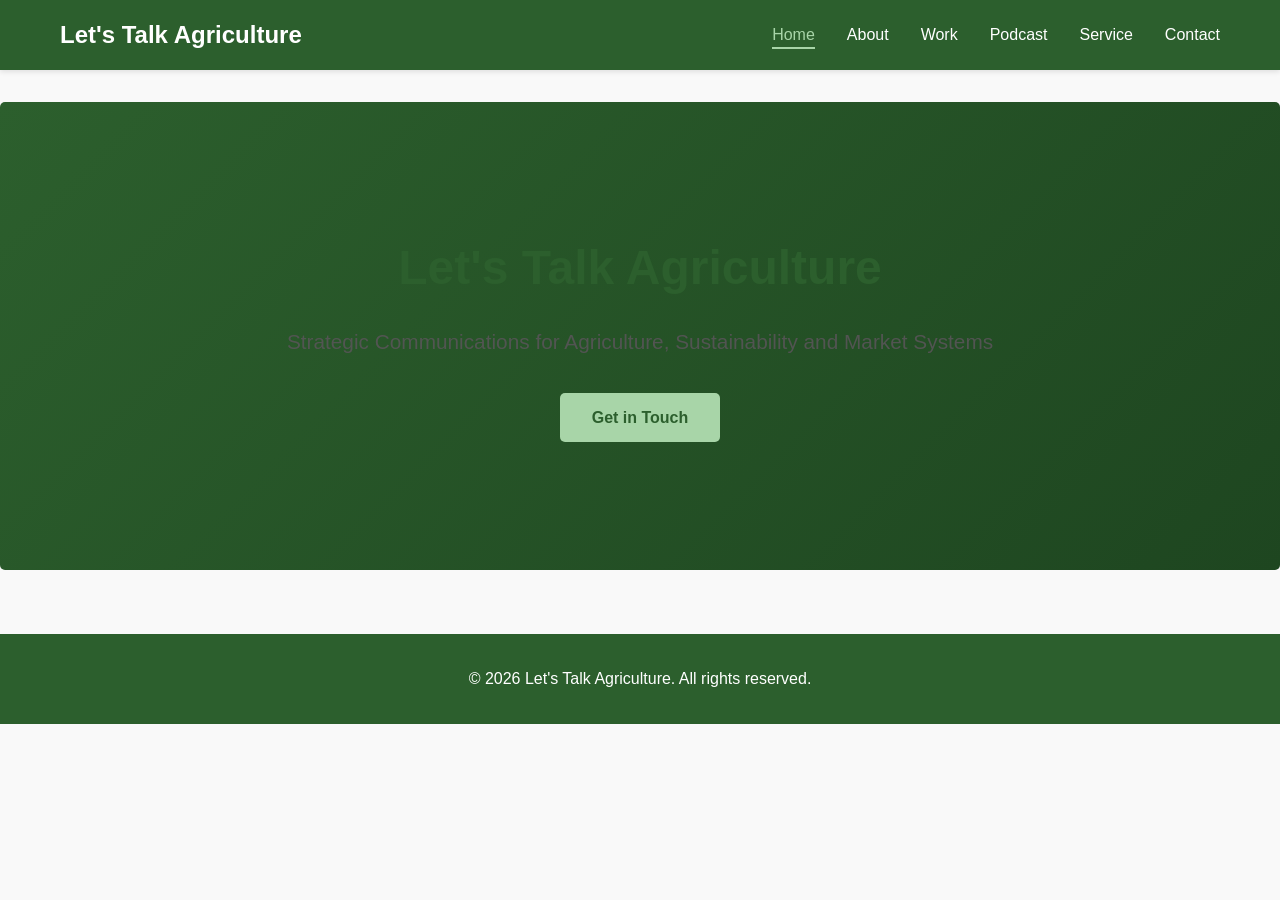
==== index.html @ df9a2ef0 "Initial commit: Set up Let's Talk Agriculture website foundation" ====
<!DOCTYPE html>
<html lang="en">
<head>
    <meta charset="UTF-8">
    <meta name="viewport" content="width=device-width, initial-scale=1.0">
    <title>Let's Talk Agriculture - Strategic Communications</title>
    <link rel="stylesheet" href="styles.css">
</head>
<body>
    <!-- Navigation -->
    <nav class="navbar">
        <div class="container">
            <div class="nav-brand">Let's Talk Agriculture</div>
            <ul class="nav-menu">
                <li><a href="index.html" class="active">Home</a></li>
                <li><a href="about.html">About</a></li>
                <li><a href="work.html">Work</a></li>
                <li><a href="podcast.html">Podcast</a></li>
                <li><a href="service.html">Service</a></li>
                <li><a href="contact.html">Contact</a></li>
            </ul>
        </div>
    </nav>

    <!-- Hero Section -->
    <section class="hero">
        <div class="container">
            <h1>Let's Talk Agriculture</h1>
            <p>Strategic Communications for Agriculture, Sustainability and Market Systems</p>
            <a href="contact.html" class="btn">Get in Touch</a>
        </div>
    </section>

    <!-- Footer -->
    <footer class="footer">
        <div class="container">
            <p>&copy; 2026 Let's Talk Agriculture. All rights reserved.</p>
        </div>
    </footer>
</body>
</html>
---- styles.css ----
/* Reset and Base Styles */
* {
    margin: 0;
    padding: 0;
    box-sizing: border-box;
}

body {
    font-family: 'Segoe UI', Tahoma, Geneva, Verdana, sans-serif;
    line-height: 1.6;
    color: #333;
    background-color: #f9f9f9;
}

.container {
    max-width: 1200px;
    margin: 0 auto;
    padding: 0 20px;
}

/* Navigation Bar */
.navbar {
    background-color: #2c5f2d;
    padding: 1rem 0;
    position: sticky;
    top: 0;
    z-index: 100;
    box-shadow: 0 2px 5px rgba(0, 0, 0, 0.1);
}

.navbar .container {
    display: flex;
    justify-content: space-between;
    align-items: center;
}

.nav-brand {
    font-size: 1.5rem;
    font-weight: bold;
    color: #ffffff;
    text-decoration: none;
}

.nav-menu {
    display: flex;
    list-style: none;
    gap: 2rem;
}

.nav-menu a {
    color: #ffffff;
    text-decoration: none;
    transition: color 0.3s ease;
    font-weight: 500;
}

.nav-menu a:hover,
.nav-menu a.active {
    color: #a8d5a8;
    border-bottom: 2px solid #a8d5a8;
    padding-bottom: 0.25rem;
}

/* Hero Section */
.hero {
    background: linear-gradient(135deg, #2c5f2d 0%, #1e4620 100%);
    color: white;
    padding: 8rem 2rem;
    text-align: center;
}

.hero h1 {
    font-size: 3rem;
    margin-bottom: 1rem;
}

.hero p {
    font-size: 1.3rem;
    margin-bottom: 2rem;
    opacity: 0.95;
}

.btn {
    display: inline-block;
    background-color: #a8d5a8;
    color: #2c5f2d;
    padding: 0.75rem 2rem;
    text-decoration: none;
    border-radius: 5px;
    font-weight: bold;
    transition: background-color 0.3s ease;
}

.btn:hover {
    background-color: #8cc68c;
}

/* Content Sections */
section {
    padding: 4rem 2rem;
    background-color: white;
    margin: 2rem 0;
    border-radius: 5px;
}

section h1 {
    font-size: 2.5rem;
    color: #2c5f2d;
    margin-bottom: 1.5rem;
}

section p {
    font-size: 1.1rem;
    line-height: 1.8;
    color: #555;
}

/* Footer */
.footer {
    background-color: #2c5f2d;
    color: white;
    text-align: center;
    padding: 2rem;
    margin-top: 4rem;
}

.footer p {
    color: white;
    margin: 0;
}

/* Responsive Design */
@media (max-width: 768px) {
    .nav-menu {
        gap: 1rem;
        font-size: 0.9rem;
    }

    .hero h1 {
        font-size: 2rem;
    }

    .hero p {
        font-size: 1rem;
    }

    section h1 {
        font-size: 1.8rem;
    }
}
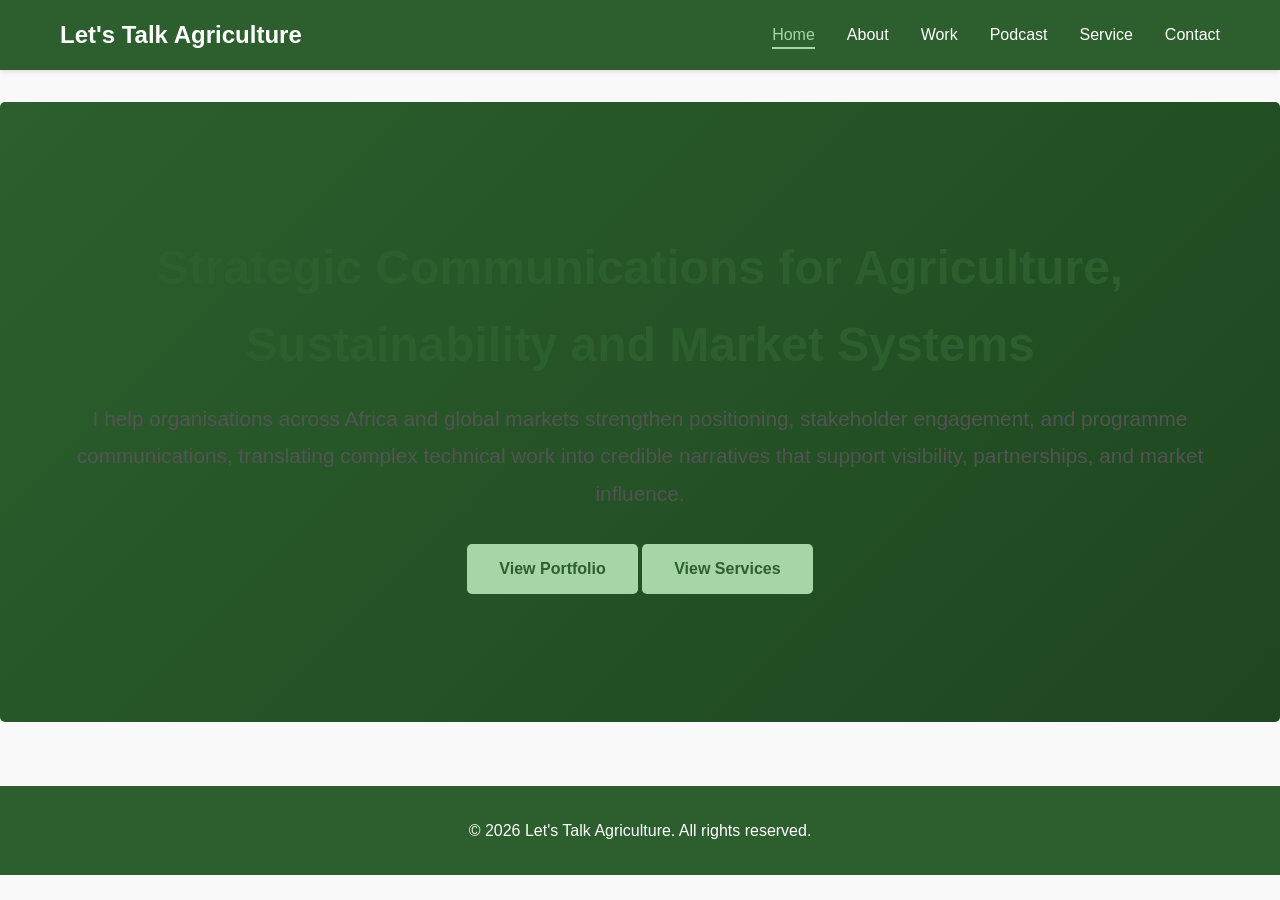
==== commit 199a922d: "Update homepage with content and dual CTA buttons" ====
--- a/index.html
+++ b/index.html
@@ -25,9 +25,12 @@
     <!-- Hero Section -->
     <section class="hero">
         <div class="container">
-            <h1>Let's Talk Agriculture</h1>
-            <p>Strategic Communications for Agriculture, Sustainability and Market Systems</p>
-            <a href="contact.html" class="btn">Get in Touch</a>
+            <h1>Strategic Communications for Agriculture, Sustainability and Market Systems</h1>
+            <p>I help organisations across Africa and global markets strengthen positioning, stakeholder engagement, and programme communications, translating complex technical work into credible narratives that support visibility, partnerships, and market influence.</p>
+            <div class="hero-buttons">
+                <a href="work.html" class="btn">View Portfolio</a>
+                <a href="service.html" class="btn btn-secondary">View Services</a>
+            </div>
         </div>
     </section>
 
